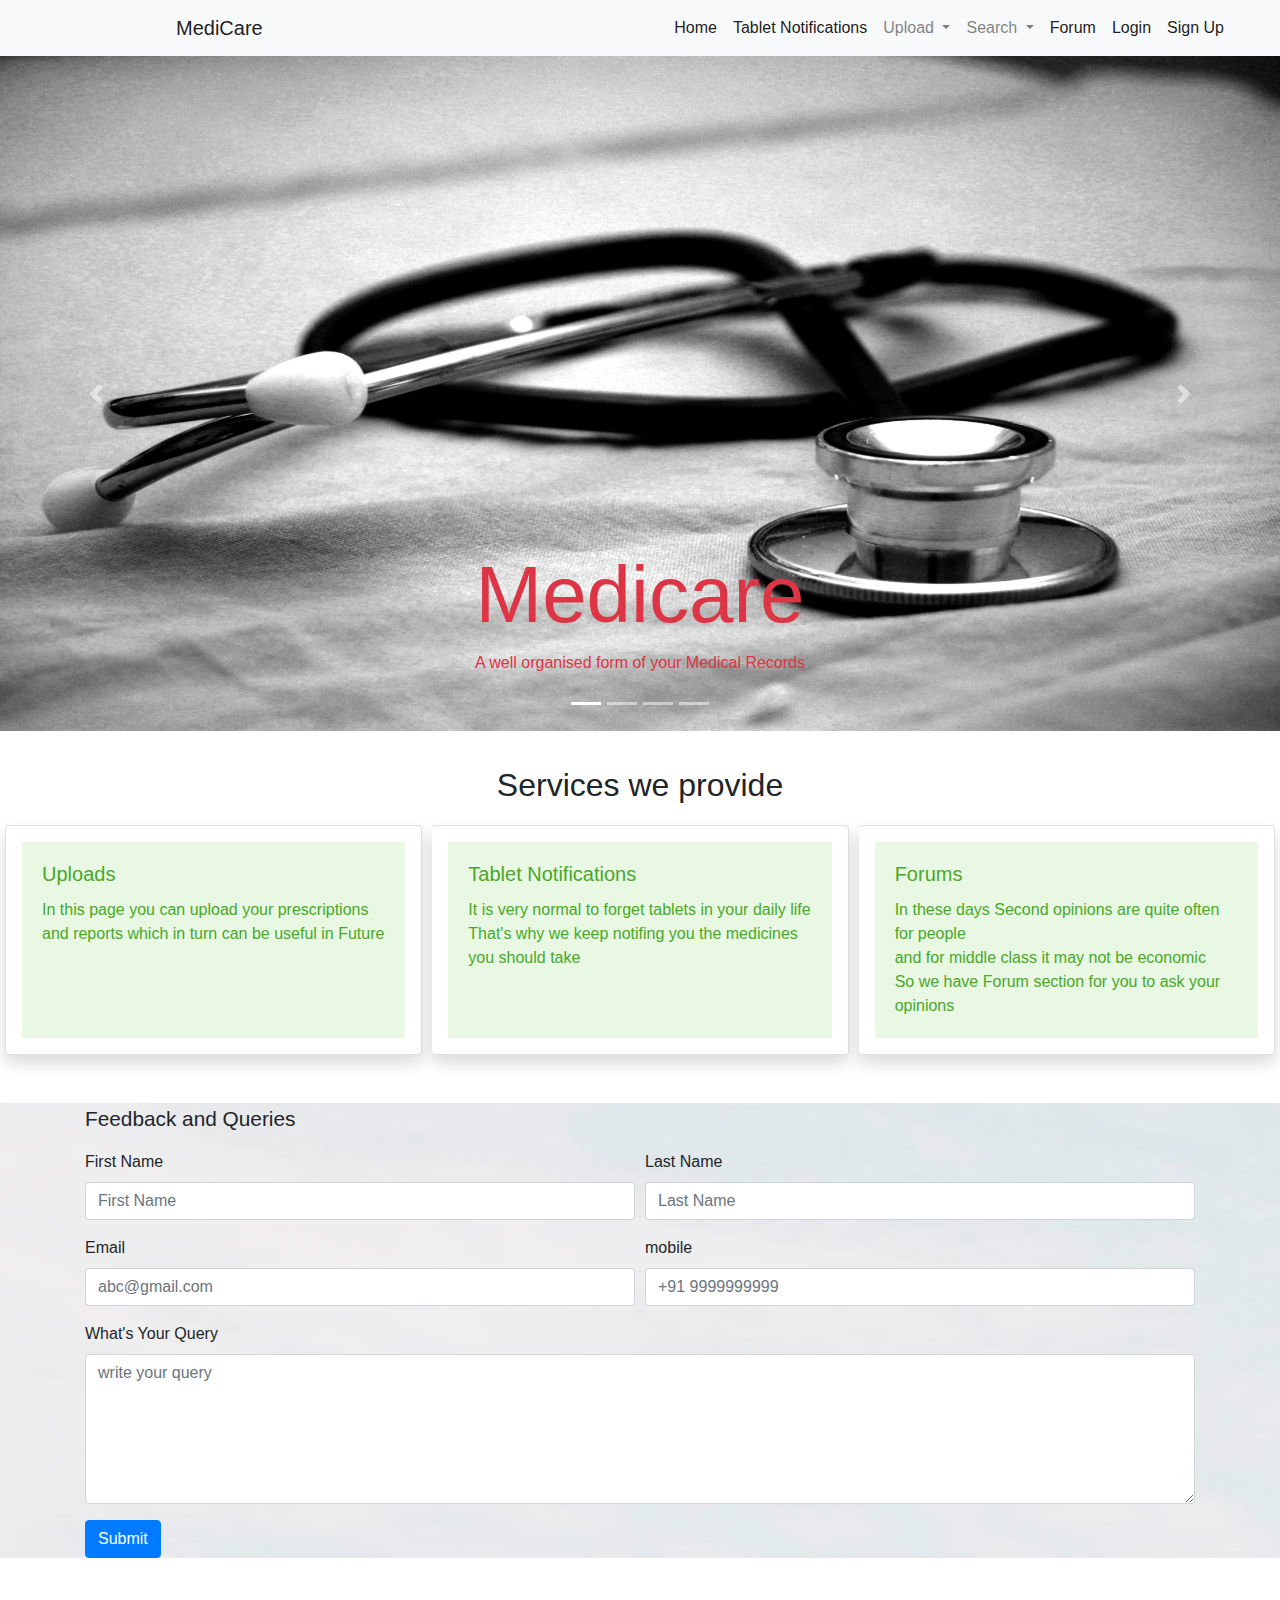
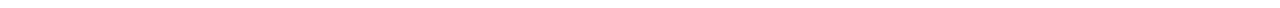
==== homepage.html @ 3c241e4d "Add files via upload" ====
<!DOCTYPE html>
<html>
<head>
	<title>Home</title>
	<script src="https://ajax.googleapis.com/ajax/libs/jquery/3.4.1/jquery.min.js"></script>
	<link rel="stylesheet" href="https://stackpath.bootstrapcdn.com/bootstrap/4.4.1/css/bootstrap.min.css" integrity="sha384-Vkoo8x4CGsO3+Hhxv8T/Q5PaXtkKtu6ug5TOeNV6gBiFeWPGFN9MuhOf23Q9Ifjh" crossorigin="anonymous">
	<script src="https://stackpath.bootstrapcdn.com/bootstrap/4.4.1/js/bootstrap.min.js" integrity="sha384-wfSDF2E50Y2D1uUdj0O3uMBJnjuUD4Ih7YwaYd1iqfktj0Uod8GCExl3Og8ifwB6" crossorigin="anonymous"></script>
	<script src="https://code.jquery.com/jquery-3.4.1.slim.min.js" integrity="sha384-J6qa4849blE2+poT4WnyKhv5vZF5SrPo0iEjwBvKU7imGFAV0wwj1yYfoRSJoZ+n" crossorigin="anonymous"></script>
	<script src="https://cdn.jsdelivr.net/npm/popper.js@1.16.0/dist/umd/popper.min.js" integrity="sha384-Q6E9RHvbIyZFJoft+2mJbHaEWldlvI9IOYy5n3zV9zzTtmI3UksdQRVvoxMfooAo" crossorigin="anonymous"></script>

</head>
<body>
	<nav class="navbar navbar-expand-lg navbar-light bg-light" style="padding-right: 3rem">
	  <span class="navbar-brand mb-0 h1" style="padding-left: 10rem;">MediCare</span>
	  <button class="navbar-toggler" type="button" data-toggle="collapse" data-target="#navbarNavDropdown" aria-controls="navbarNavDropdown" aria-expanded="false" aria-label="Toggle navigation">
	    <span class="navbar-toggler-icon"></span>
	  </button>
	  <div class="collapse navbar-collapse" id="navbarNavDropdown">
	    <ul class="navbar-nav ml-auto">
	      <li class="nav-item active">
	        <a class="nav-link " href="#">Home <span class="sr-only">(current)</span></a>
	      </li>
	      <li class="nav-item active">
	        <a class="nav-link" href="#">Tablet Notifications</a>
	      </li>
	      <li class="nav-item dropdown">
	        <a class="nav-link dropdown-toggle" href="#" id="navbarDropdownMenuLink" role="button" data-toggle="dropdown" aria-haspopup="true" aria-expanded="false">
	          Upload
	        </a>
	        <div class="dropdown-menu" aria-labelledby="navbarDropdownMenuLink">
	          <a class="dropdown-item" href="#" style="border-bottom: 0.05px solid black;border-width: thin;">Prescriptions</a>
	          <a class="dropdown-item" href="#">Reports</a>
	        </div>
	      </li>
	      <li class="nav-item dropdown">
	        <a class="nav-link dropdown-toggle" href="#" id="navbarDropdownMenuLink" role="button" data-toggle="dropdown" aria-haspopup="true" aria-expanded="false">
	          Search
	        </a>
	        <div class="dropdown-menu" aria-labelledby="navbarDropdownMenuLink">
	          <a class="dropdown-item" href="#" style="border-bottom: 0.05px solid black;border-width: thin;">Prescriptions</a>
	          <a class="dropdown-item" href="#">Reports</a>
	        </div>
	      </li>
	      <li class="nav-item active">
	        <a class="nav-link" href="#">Forum</a>
	      </li>
	      <li class="nav-item active">
	        <a class="nav-link" href="#">Login</a>
	        <li class="nav-item active">
	        <a class="nav-link" href="#">Sign Up</a>
	      </li>
	      </li>
	    </ul>
	  </div>
	</nav>
	
	<div id="carouselExampleCaptions" class="carousel slide" data-ride="carousel" style="margin-bottom: 30px;" >
	  <ol class="carousel-indicators">
	    <li data-target="#carouselExampleCaptions" data-slide-to="0" class="active"></li>
	    <li data-target="#carouselExampleCaptions" data-slide-to="1"></li>
	    <li data-target="#carouselExampleCaptions" data-slide-to="2"></li>
	    <li data-target="#carouselExampleCaptions" data-slide-to="3"></li>
	  </ol>
	  <div class="carousel-inner">
	  	<div class="carousel-item active">
	      <img src="welcome.jpg" class="d-block w-100" alt="..." style="height: 675px; width: auto;">
	      <div class="carousel-caption d-block" style="color: #dc3545">
	        <h3 style="font-size: 500%;font-family: -apple-system,BlinkMacSystemFont,Segoe UI,Roboto,Helvetica Neue,Arial,Noto Sans,sans-serif,Apple Color Emoji,Segoe UI Emoji,Segoe UI Symbol,Noto Color Emoji, sans-serif; font-weight: lighter;"> Medicare</h3>
	        <p>A well organised form of your Medical Records</p>
	      </div>
	    </div>
	    <div class="carousel-item">
	      <img src="pills.jpg" class="d-block w-100" alt="..." style="height: 675px; width: auto;">
	      <div class="carousel-caption  d-block" style="color: #dc3545">
	        <h3> Always Being Notified </h3>
	        <p>Sticking to your medication routine (or medication adherence) means taking your medications as prescribed<br> – the right dose, at the right time, in the right way and frequency.</p>
	      </div>
	    </div>
	    <div class="carousel-item">
	      <img src="reports.jpg" class="d-block w-100" alt="..." style="height: 675px; width: auto;">
	      <div class="carousel-caption d-block" style="color: #dc3545">
	        <h3>Stay Organised Keep Organised</h3>
	        <p> In Today's busy line it is common for a person to miss files and reports <br> But there's a solution for everything . so here's solution for trouble</p>
	      </div>
	    </div>
	    <div class="carousel-item">
	      <img src="question.jpg" class="d-block w-100" alt="..." style="height: 675px; width: auto;">
	      <div class="carousel-caption d-block" style="color: #dc3545">
	        <h3>Having a Question?</h3>
	        <p> Feel Free to ask in our Forum section</p>
	      </div>
	    </div>
	  </div>
	  <a class="carousel-control-prev" href="#carouselExampleCaptions" role="button" data-slide="prev">
	    <span class="carousel-control-prev-icon" aria-hidden="true"></span>
	    <span class="sr-only">Previous</span>
	  </a>
	  <a class="carousel-control-next" href="#carouselExampleCaptions" role="button" data-slide="next">
	    <span class="carousel-control-next-icon" aria-hidden="true"></span>
	    <span class="sr-only">Next</span>
	  </a>
	</div>

	<p style="font-size: 200%; text-align: center;">Services we provide</p>

	<div class="card-group">
	  <div class="card shadow p-3 mb-5 bg-white rounded" style="margin-right: 5px; margin-left: 5px">
	    <div class="card-body" style="background-color: rgba(85, 201, 32, 0.13)">
	      <h5 class="card-title" style="color: rgba(71, 169, 40, 1)">Uploads</h5>
	      <p class="card-text" style="color: rgba(71, 169, 40, 1)">In this page you can upload your prescriptions<br> and reports which in turn can be useful in Future </p>
	    </div>
	  </div>
	  <div class="card shadow p-3 mb-5 bg-white rounded" style="margin-right: 5px; margin-left: 5px">
	    <div class="card-body" style="background-color: rgba(85, 201, 32, 0.13)">
	      <h5 class="card-title" style="color: rgba(71, 169, 40, 1)">Tablet Notifications</h5>
	      <p class="card-text" style="color: rgba(71, 169, 40, 1)"> It is very normal to forget tablets in your daily life<br> That's why we keep notifing you the medicines you should take</p>
	    </div>
	  </div>
	  <div class="card shadow p-3 mb-5 bg-white rounded" style="margin-right: 5px; margin-left: 5px">
	    <div class="card-body" style="background-color: rgba(85, 201, 32, 0.13)">
	      <h5 class="card-title" style="color: rgba(71, 169, 40, 1)">Forums</h5>
	      <p class="card-text" style="color: rgba(71, 169, 40, 1)">In these days Second opinions are quite often for people<br> and for middle class it may not be economic <br>So we have Forum section for you to ask your opinions</p>
	    </div>
	  </div>
	</div>

<!-- 	<p style="font-size: 200%; text-align: center;">Members in project and their Contributions</p>

	<ul class="list-unstyled container" style="margin-bottom: 50px; padding-bottom: 50px; padding-top: 50px;border: 1px solid black;">
	  <li class="media">
	    <div class="media-body">
	      <h5 class="mt-0 mb-1">Uploading and Organising Reports</h5>
	      A.Nikhil&nbsp;&nbsp;&nbsp;&nbsp;&nbsp;&nbsp;&nbsp;&nbsp;&nbsp;:&nbsp;&nbsp;S2018001019<br>
	      Ch.Nikhilesh&nbsp;:&nbsp;&nbsp;S2018001040<br>
	      K.Nithish&nbsp;&nbsp;&nbsp;&nbsp;&nbsp;&nbsp;&nbsp;:&nbsp;&nbsp;S2018001086<br>
	    </div>
	  </li>
	  <li class="media my-4">
	    <div class="media-body">
	      <h5 class="mt-0 mb-1">Profile and Forums</h5>
	      	P.Sudheer&nbsp;&nbsp;&nbsp;&nbsp;&nbsp;:&nbsp;&nbsp;S2018001140<br>
	      	I.Kalyan&nbsp;&nbsp;&nbsp;&nbsp;&nbsp;&nbsp;&nbsp;&nbsp;&nbsp;:&nbsp;&nbsp;S2018001066
	    </div>
	  </li>
	  <li class="media">
	    <div class="media-body">
	      <h5 class="mt-0 mb-1">Tablet Notifications</h5>
	      N.Siva&nbsp;&nbsp;&nbsp;&nbsp;&nbsp;&nbsp;&nbsp;&nbsp;&nbsp;&nbsp;:&nbsp;&nbsp;S2018001116
	    </div>
	  </li>
	</ul> -->

	<div style="background-image: url(background.jpg);max-width: 100%; max-height: 100%; margin-bottom: 50px">
		<form class="container">
			<p style="font-family: -apple-system,BlinkMacSystemFont,Segoe UI,Roboto,Helvetica Neue,Arial,Noto Sans,sans-serif,Apple Color Emoji,Segoe UI Emoji,Segoe UI Symbol,Noto Color Emoji; font-size: 130%">Feedback and Queries</p>
		  <div class="form-row">
		    <div class="form-group col-md-6">
		      <label for="homefirstname">First Name</label>
		      <input type="text" class="form-control" id="homefirstname" placeholder="First Name">
		    </div>
		    <div class="form-group col-md-6">
		      <label for="homelastname">Last Name</label>
		      <input type="text" class="form-control" id="homelastname" placeholder="Last Name">
		    </div>
		  </div>
		  <div class="form-row">
		    <div class="form-group col-md-6">
		      <label for="inputEmail4">Email</label>
		      <input type="email" class="form-control" id="inputEmail4" placeholder="abc@gmail.com">
		    </div>
		    <div class="form-group col-md-6">
		      <label for="homemobile">mobile</label>
		      <input type="number" class="form-control" id="homemobile" placeholder="+91 9999999999">
		    </div>
		  </div>
		  <div class="mb-3">
		    <label for="validationTextarea">What's Your Query</label>
		    <textarea class="form-control" id="validationTextarea" placeholder="write your query" style="height: 150px; width: 1110px" required></textarea>
		  </div>
		  <button type="submit" class="btn btn-primary">Submit</button>
		</form>
	</div>
</body>
</html>
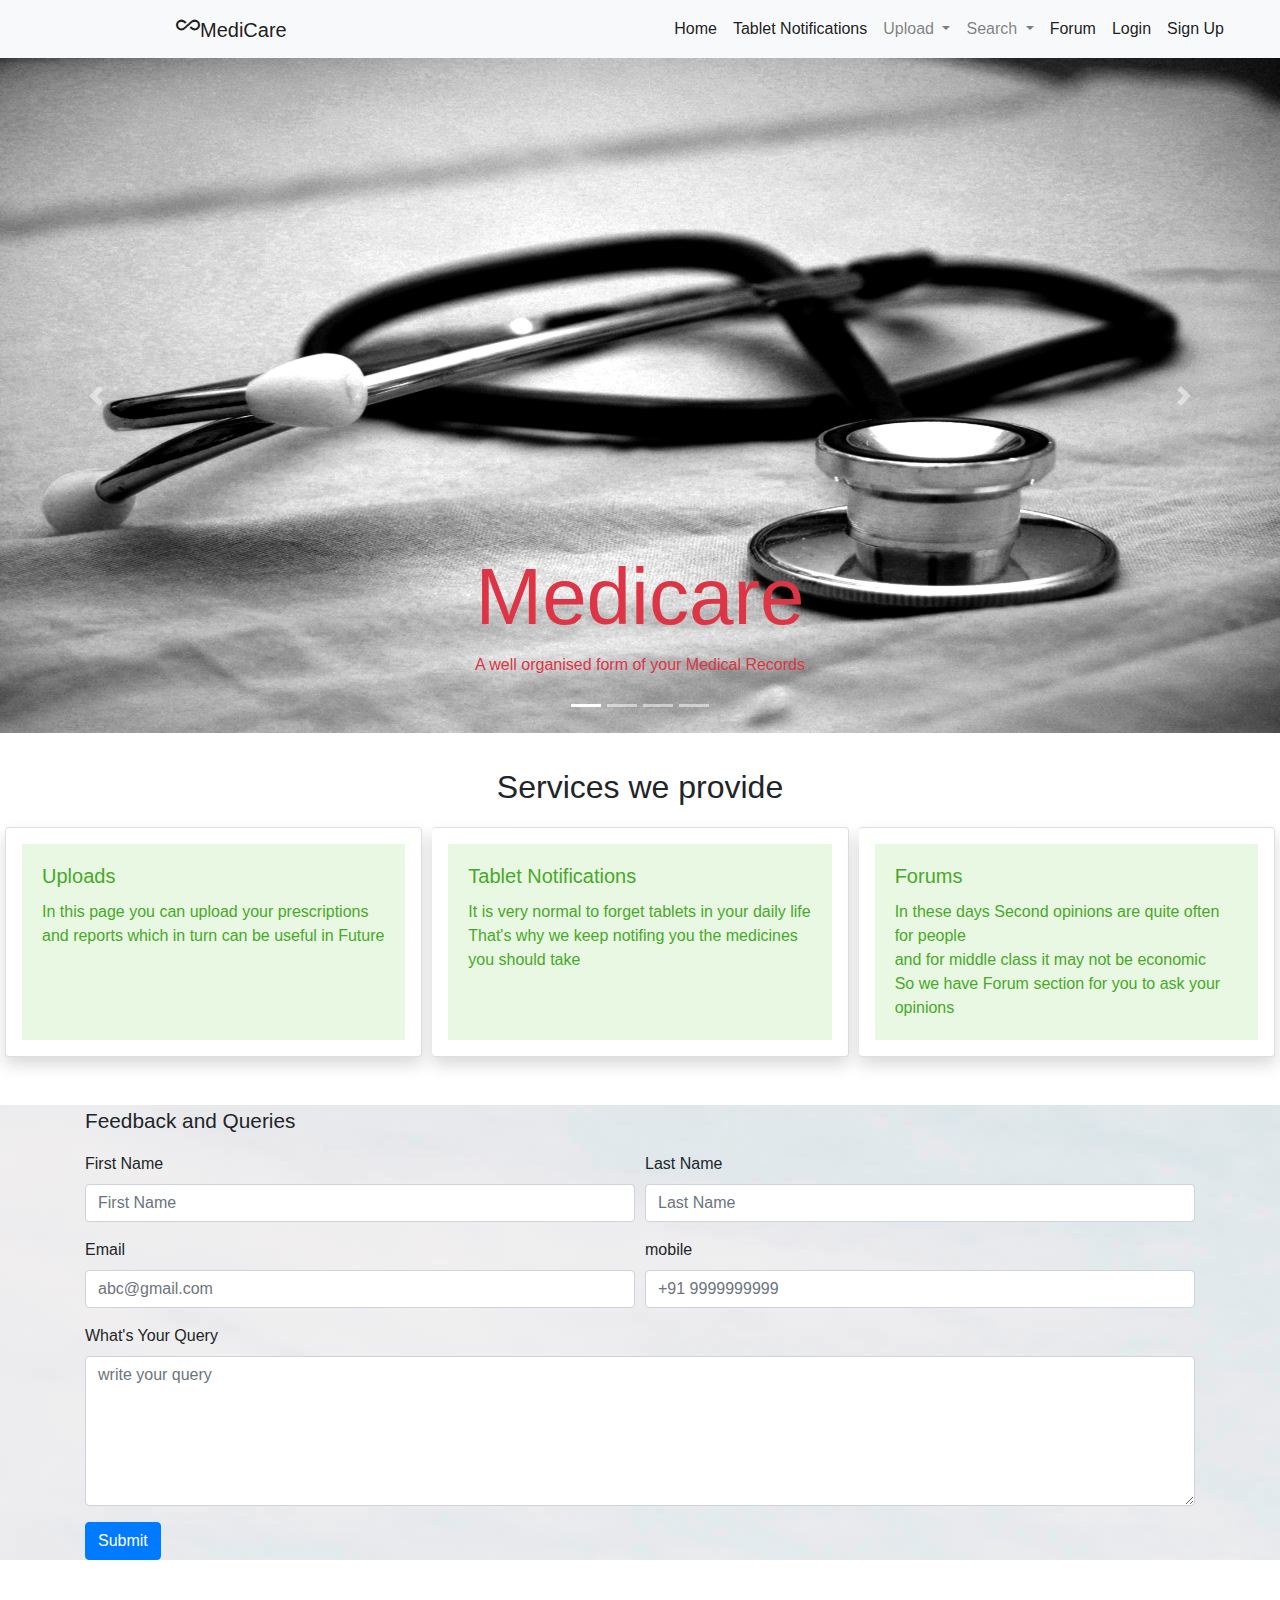
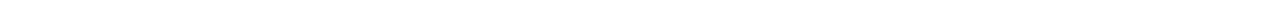
==== commit ab63f523: "Add files via upload" ====
--- a/homepage.html
+++ b/homepage.html
@@ -7,11 +7,13 @@
 	<script src="https://stackpath.bootstrapcdn.com/bootstrap/4.4.1/js/bootstrap.min.js" integrity="sha384-wfSDF2E50Y2D1uUdj0O3uMBJnjuUD4Ih7YwaYd1iqfktj0Uod8GCExl3Og8ifwB6" crossorigin="anonymous"></script>
 	<script src="https://code.jquery.com/jquery-3.4.1.slim.min.js" integrity="sha384-J6qa4849blE2+poT4WnyKhv5vZF5SrPo0iEjwBvKU7imGFAV0wwj1yYfoRSJoZ+n" crossorigin="anonymous"></script>
 	<script src="https://cdn.jsdelivr.net/npm/popper.js@1.16.0/dist/umd/popper.min.js" integrity="sha384-Q6E9RHvbIyZFJoft+2mJbHaEWldlvI9IOYy5n3zV9zzTtmI3UksdQRVvoxMfooAo" crossorigin="anonymous"></script>
+	<link href="https://fonts.googleapis.com/icon?family=Material+Icons"
+      rel="stylesheet">
 
 </head>
 <body>
-	<nav class="navbar navbar-expand-lg navbar-light bg-light" style="padding-right: 3rem">
-	  <span class="navbar-brand mb-0 h1" style="padding-left: 10rem;">MediCare</span>
+	<nav class="navbar navbar-expand-lg navbar-fixed navbar-light bg-light" style="padding-right: 3rem">
+	  <span class="navbar-brand mb-0 h1" style="padding-left: 10rem;"><i class="material-icons md-48">all_inclusive</i>MediCare</span>
 	  <button class="navbar-toggler" type="button" data-toggle="collapse" data-target="#navbarNavDropdown" aria-controls="navbarNavDropdown" aria-expanded="false" aria-label="Toggle navigation">
 	    <span class="navbar-toggler-icon"></span>
 	  </button>
@@ -180,5 +182,6 @@
 		  <button type="submit" class="btn btn-primary">Submit</button>
 		</form>
 	</div>
+
 </body>
 </html>